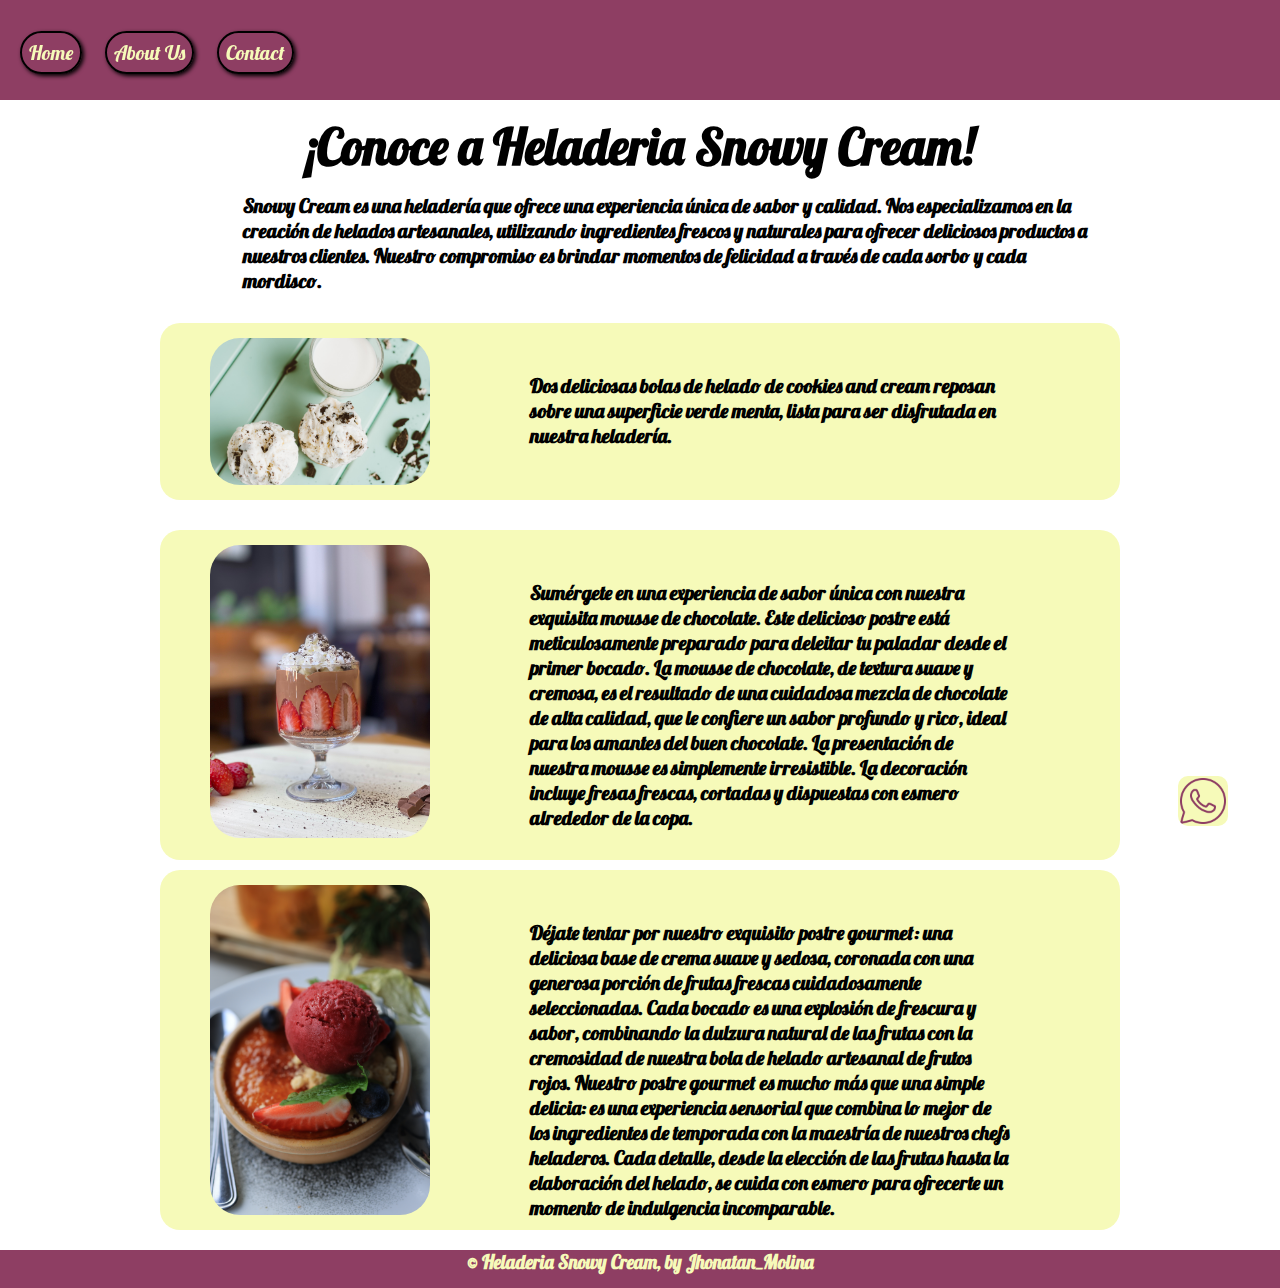
==== aboutUs.html @ 0a4cd0c5 "se agrega el sprint 1, tal como se envio" ====
<!DOCTYPE html>
<html lang="en">
<head>
    <meta charset="UTF-8">
    <meta name="viewport" content="width=device-width, initial-scale=1.0">
    <title>About Us</title>
    <link rel="stylesheet" href="./style.css">
    <link rel="preconnect" href="https://fonts.googleapis.com">
    <link rel="preconnect" href="https://fonts.gstatic.com" crossorigin>
    <link href="https://fonts.googleapis.com/css2?family=Cedarville+Cursive&family=Lobster&display=swap" rel="stylesheet">
    <link rel="ico" href="./favicon.ico">
</head>
<body>
    <header>
        <figure>
            <img class="logo"  src="./logo.png" alt="logo SnowyCream" width="150px">
        </figure>
        <nav>
            <a href="index.html">Home</a>
            <a href="aboutUs.html">About Us</a>
            <a href="contact.html">Contact</a>
        </nav>
    </header>
    <main class="main-about">
        <h1>¡Conoce a Heladeria Snowy Cream!</h1>
        <h2 class="about" >Snowy Cream es una heladería que ofrece una experiencia única de sabor y calidad. Nos especializamos en la creación de helados artesanales, utilizando ingredientes frescos y naturales para ofrecer deliciosos productos a nuestros clientes. Nuestro compromiso es brindar momentos de felicidad a través de cada sorbo y cada mordisco.</h2>
        <div class="container-home">
            <img class="image-presentation" id="one-image" src="./two-icecream.jpg" alt="" width="220px">
            <h2 class="descripcion">
                Dos deliciosas bolas de helado de cookies and cream reposan sobre una superficie verde menta, lista para ser disfrutada en nuestra heladería.
            </h2>
        </div>
        <div class="container-home" id="container-one">
            <img class="image-presentation" id="one-image" src="./strawberry.jpg" alt="" width="220px">
            <h2 class="descripcion">
                Sumérgete en una experiencia de sabor única con nuestra exquisita mousse de chocolate. Este delicioso postre está meticulosamente preparado para deleitar tu paladar desde el primer bocado. La mousse de chocolate, de textura suave y cremosa, es el resultado de una cuidadosa mezcla de chocolate de alta calidad, que le confiere un sabor profundo y rico, ideal para los amantes del buen chocolate.

                La presentación de nuestra mousse es simplemente irresistible. La decoración incluye fresas frescas, cortadas y dispuestas con esmero alrededor de la copa.

            </h2>
        </div>
        <div class="container-home" id="container-two">
            <img class="image-presentation" id="one-image" src="./redcream.jpg" alt="" width="220px">
            <h2 class="descripcion">
                Déjate tentar por nuestro exquisito postre gourmet: una deliciosa base de crema suave y sedosa, coronada con una generosa porción de frutas frescas cuidadosamente seleccionadas. Cada bocado es una explosión de frescura y sabor, combinando la dulzura natural de las frutas con la cremosidad de nuestra bola de helado artesanal de frutos rojos.

                Nuestro postre gourmet es mucho más que una simple delicia: es una experiencia sensorial que combina lo mejor de los ingredientes de temporada con la maestría de nuestros chefs heladeros. Cada detalle, desde la elección de las frutas hasta la elaboración del helado, se cuida con esmero para ofrecerte un momento de indulgencia incomparable.
            </h2>
        </div>
        <figure class="image-whatssap">
            <a class="whatssap" href="wa.link/pxi0cf"><img src="./icon-whatssap.png" alt="" width="50px"></a>
        </figure>
    </main>
    <footer class="footer-about">
        <h3>&copy Heladeria Snowy Cream, by Jhonatan_Molina</h3>
    </footer>
</body>
</html>
---- style.css ----
* {
    margin: 0;
    padding: 0;
    font-family: Lobster;
}
header {
    background-color: #8E3E63;;
    height: 100px;
    position: sticky;
    top: 0;
    z-index: 1000;
}

figure {
    padding: 0;
    margin: 0;
    height: 190px;
}

.logo {
    position: relative;
    left: 185vh;
    bottom: 25px;
}

nav {
    margin: 10px;
}

nav a {
    text-decoration: none;
    font-size: 20px;
    position: relative;
    bottom: 160px;
    margin: 10px;
    padding: 7px;
    border: 2px solid black;
    border-radius: 50px;
    box-shadow: 2px 2px 4px #000;
    color: #F6FAB9
}

nav a:hover {
    background-color: #F6FAB9;
    color: #8E3E63;
}

main {
    height: 480px;
}

h1 {
    text-align: center;
    margin: 15px;
    font-size: 50px;
}

.image-home {
    text-align: center;
}

.image-h1 {
    width: 300px;
    position: relative;
    bottom: 70px;
}

h2 {
    font-size:20px;
    position: relative;
    left: 150px;
}

.container-home {
    font-size: 0;
    width: 75%;
    margin: 0 auto;
    margin-top: 30px;
    height: 177px;
    background-color: #F6FAB9;
    border-radius: 20px;
}

.container-home h2,
.container-home figure {
    display: inline-block;
    width: 50%;
    vertical-align: top;
}

.container-home img {
    border-radius: 30px;
    position: relative;
    left: 30vh;
}

.whatssap {
    position: fixed;
    left: 92%;
    bottom: 70px;
}

.image-whatssap {
    height: auto;
}

.whatssap img {
    border-radius: 20%;
}

footer {
    background-color: #8E3E63;
    height: 38px;
    text-align: center;
    color: #F6FAB9
}

/* Estilos page sobre nosotros */

.about {
    position: relative;
    width: 865px;
    left: 19%;
}

#one-image {
    position: relative;
    top: 15px;
    left: 50px;
}

#container-one {
    height: 330px;
}

#container-two {
    height: 360px;
    position: relative;
    bottom: 20px;
}

.descripcion {
    position: relative;
    top: 50px;
}

.main-about {
    height: auto;
}

/* Estilos contact */

.parrafo-contact {
    width: 60%;
    text-align: center;
    position: relative;
    left: 270px;
    font-size:  20px;
}

.gmail {
    position: relative;
    left: 100px;
    background-color: #8E3E63;
    color: #F6FAB9 ;
    width: 210px;
    height: 25px;
    border-radius: 100px;
    font-size: 20px;
    font-family: Arial, Helvetica, sans-serif ;
    font-weight: bold;
}

.main-contact {
    background-color: #CAE6B2;
    position: relative;
    bottom: 15px;
}
.footer-contact {
    background-color: #fff;
    color: #8E3E63;
}
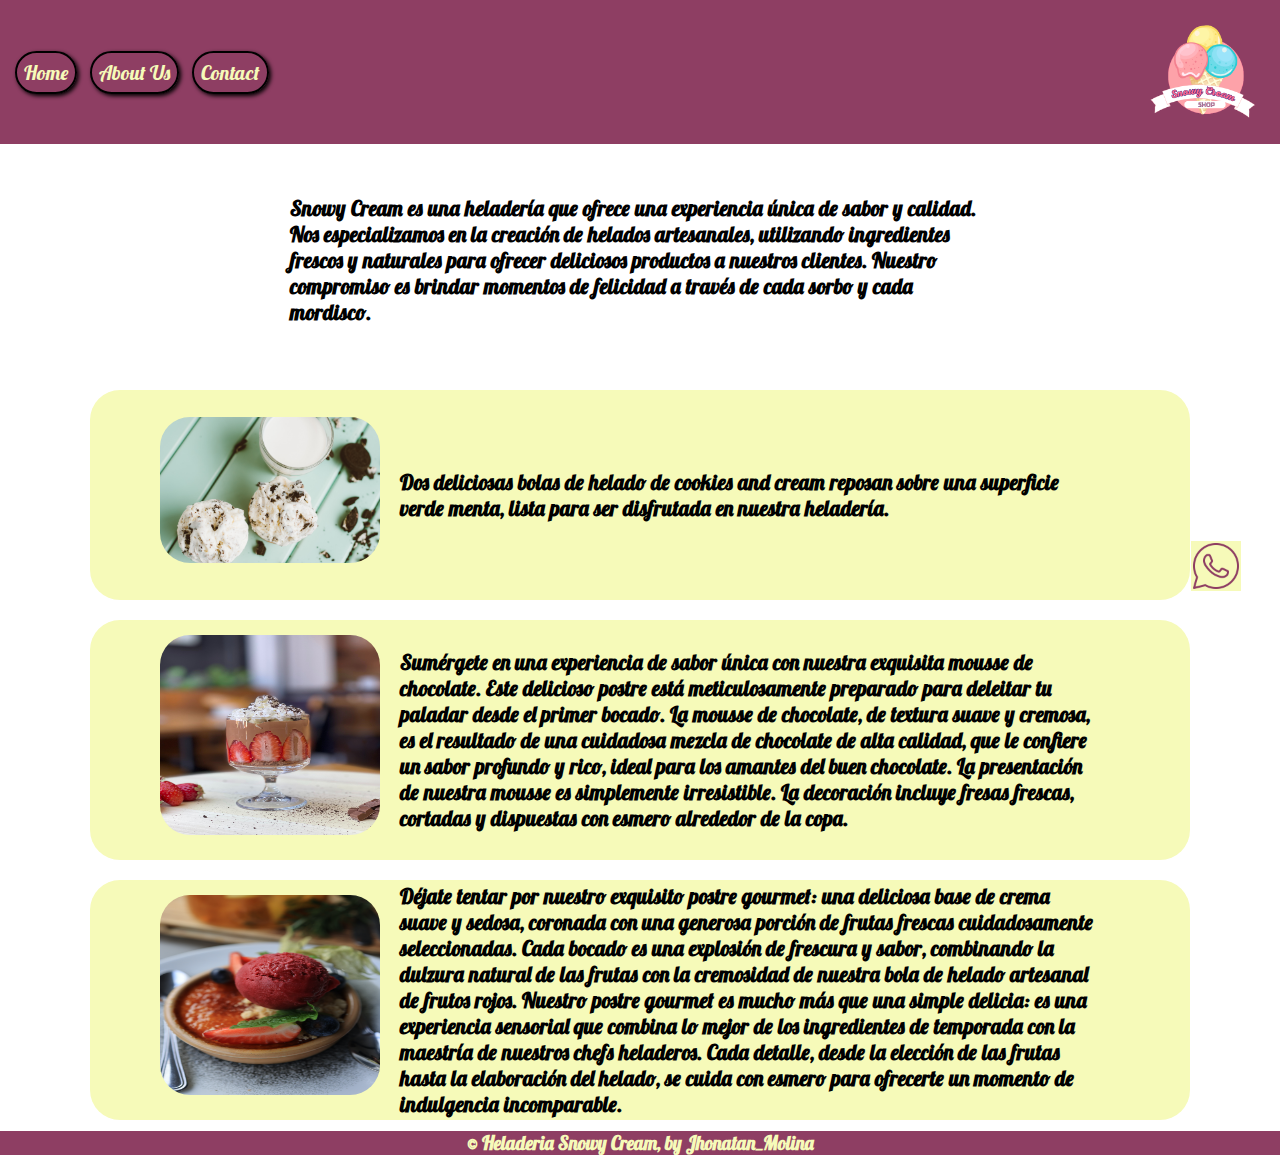
==== commit b7f098b5: "Se arreglan los estilos con flex en la page about us" ====
--- a/aboutUs.html
+++ b/aboutUs.html
@@ -12,26 +12,26 @@
 </head>
 <body>
     <header>
-        <figure>
-            <img class="logo"  src="./logo.png" alt="logo SnowyCream" width="150px">
-        </figure>
         <nav>
             <a href="index.html">Home</a>
             <a href="aboutUs.html">About Us</a>
             <a href="contact.html">Contact</a>
-        </nav>
+            </nav>
+        <figure>
+            <img class="logo"  src="./logo.png" alt="logo SnowyCream" width="150px">
+        </figure>
     </header>
     <main class="main-about">
         <h1>¡Conoce a Heladeria Snowy Cream!</h1>
         <h2 class="about" >Snowy Cream es una heladería que ofrece una experiencia única de sabor y calidad. Nos especializamos en la creación de helados artesanales, utilizando ingredientes frescos y naturales para ofrecer deliciosos productos a nuestros clientes. Nuestro compromiso es brindar momentos de felicidad a través de cada sorbo y cada mordisco.</h2>
-        <div class="container-home">
+        <div class="container-home container-about">
             <img class="image-presentation" id="one-image" src="./two-icecream.jpg" alt="" width="220px">
             <h2 class="descripcion">
                 Dos deliciosas bolas de helado de cookies and cream reposan sobre una superficie verde menta, lista para ser disfrutada en nuestra heladería.
             </h2>
         </div>
-        <div class="container-home" id="container-one">
-            <img class="image-presentation" id="one-image" src="./strawberry.jpg" alt="" width="220px">
+        <div class="container-home container-about" id="container-one">
+            <img class="image-presentation" id="one-image" src="./strawberry.jpg" alt="" width="220px" height="200px">
             <h2 class="descripcion">
                 Sumérgete en una experiencia de sabor única con nuestra exquisita mousse de chocolate. Este delicioso postre está meticulosamente preparado para deleitar tu paladar desde el primer bocado. La mousse de chocolate, de textura suave y cremosa, es el resultado de una cuidadosa mezcla de chocolate de alta calidad, que le confiere un sabor profundo y rico, ideal para los amantes del buen chocolate.
 
@@ -39,8 +39,8 @@
 
             </h2>
         </div>
-        <div class="container-home" id="container-two">
-            <img class="image-presentation" id="one-image" src="./redcream.jpg" alt="" width="220px">
+        <div class="container-home container-about" id="container-two">
+            <img class="image-presentation" id="one-image" src="./redcream.jpg" alt="" width="220px" height="200px">
             <h2 class="descripcion">
                 Déjate tentar por nuestro exquisito postre gourmet: una deliciosa base de crema suave y sedosa, coronada con una generosa porción de frutas frescas cuidadosamente seleccionadas. Cada bocado es una explosión de frescura y sabor, combinando la dulzura natural de las frutas con la cremosidad de nuestra bola de helado artesanal de frutos rojos.
 
--- a/style.css
+++ b/style.css
@@ -3,24 +3,18 @@
     padding: 0;
     font-family: Lobster;
 }
+
+
+/* Estilos del header */
 header {
-    background-color: #8E3E63;;
-    height: 100px;
-    position: sticky;
-    top: 0;
-    z-index: 1000;
-}
-
-figure {
-    padding: 0;
-    margin: 0;
-    height: 190px;
-}
-
-.logo {
-    position: relative;
-    left: 185vh;
-    bottom: 25px;
+    position: fixed;
+    width: 100%;
+    display: flex;
+    align-items: center;
+    justify-content: space-between;
+    height: 16vh;
+    background-color: #8E3E63;
+    z-index: 1;
 }
 
 nav {
@@ -28,155 +22,88 @@
 }
 
 nav a {
+    margin: 10px;
+    padding: 7px;
     text-decoration: none;
     font-size: 20px;
-    position: relative;
-    bottom: 160px;
-    margin: 10px;
-    padding: 7px;
+    color: #F6FAB9;
     border: 2px solid black;
     border-radius: 50px;
     box-shadow: 2px 2px 4px #000;
-    color: #F6FAB9
+    margin: 5px;
 }
 
-nav a:hover {
-    background-color: #F6FAB9;
-    color: #8E3E63;
+/* Estilos del main */
+
+main {
+    display: flex;
+    flex-direction: column;
+    align-items: center;
+    position: relative;
+    top: 100px;
 }
 
-main {
-    height: 480px;
+
+main figure {
+    margin: 0;
+    padding: 0;
+    height: 258px;
+    position: relative;
+    top: 1px;
 }
 
-h1 {
-    text-align: center;
-    margin: 15px;
-    font-size: 50px;
-}
-
-.image-home {
-    text-align: center;
-}
-
-.image-h1 {
-    width: 300px;
-    position: relative;
-    bottom: 70px;
+.container-home {
+    display: flex;
+    justify-content: center;
+    border-radius: 30px;
+    width: 1100px;
+    height: 210px;
+    background-color: #F6FAB9;
+    align-items: center;
 }
 
 h2 {
-    font-size:20px;
-    position: relative;
-    left: 150px;
+    display: flex;
+    align-items: center;
+    width: 700px;
+    height: 200px;
+    font-size: 1.3em;
+    margin: 20px;
 }
 
-.container-home {
-    font-size: 0;
-    width: 75%;
-    margin: 0 auto;
-    margin-top: 30px;
-    height: 177px;
-    background-color: #F6FAB9;
-    border-radius: 20px;
-}
-
-.container-home h2,
-.container-home figure {
-    display: inline-block;
-    width: 50%;
-    vertical-align: top;
-}
-
-.container-home img {
+.image-presentation {
     border-radius: 30px;
-    position: relative;
-    left: 30vh;
-}
-
-.whatssap {
-    position: fixed;
-    left: 92%;
-    bottom: 70px;
 }
 
 .image-whatssap {
+    margin-left: 90vw;
+    position: fixed;
+    z-index: 2;
+    margin-top: 540px;
+}
+
+footer {
+    position: relative;
+    top: 101px;
+    display: flex;
+    justify-content: center;
+    background-color: #8E3E63;
+    color: #F6FAB9;
+}
+
+/* Estilos al aboutUs */
+
+.container-about {
+    margin: 10px;
+}
+
+
+#container-two, 
+#container-one {
     height: auto;
 }
 
-.whatssap img {
-    border-radius: 20%;
+.image-presentation {
+    margin-bottom: 10px;
 }
 
-footer {
-    background-color: #8E3E63;
-    height: 38px;
-    text-align: center;
-    color: #F6FAB9
-}
-
-/* Estilos page sobre nosotros */
-
-.about {
-    position: relative;
-    width: 865px;
-    left: 19%;
-}
-
-#one-image {
-    position: relative;
-    top: 15px;
-    left: 50px;
-}
-
-#container-one {
-    height: 330px;
-}
-
-#container-two {
-    height: 360px;
-    position: relative;
-    bottom: 20px;
-}
-
-.descripcion {
-    position: relative;
-    top: 50px;
-}
-
-.main-about {
-    height: auto;
-}
-
-/* Estilos contact */
-
-.parrafo-contact {
-    width: 60%;
-    text-align: center;
-    position: relative;
-    left: 270px;
-    font-size:  20px;
-}
-
-.gmail {
-    position: relative;
-    left: 100px;
-    background-color: #8E3E63;
-    color: #F6FAB9 ;
-    width: 210px;
-    height: 25px;
-    border-radius: 100px;
-    font-size: 20px;
-    font-family: Arial, Helvetica, sans-serif ;
-    font-weight: bold;
-}
-
-.main-contact {
-    background-color: #CAE6B2;
-    position: relative;
-    bottom: 15px;
-}
-.footer-contact {
-    background-color: #fff;
-    color: #8E3E63;
-}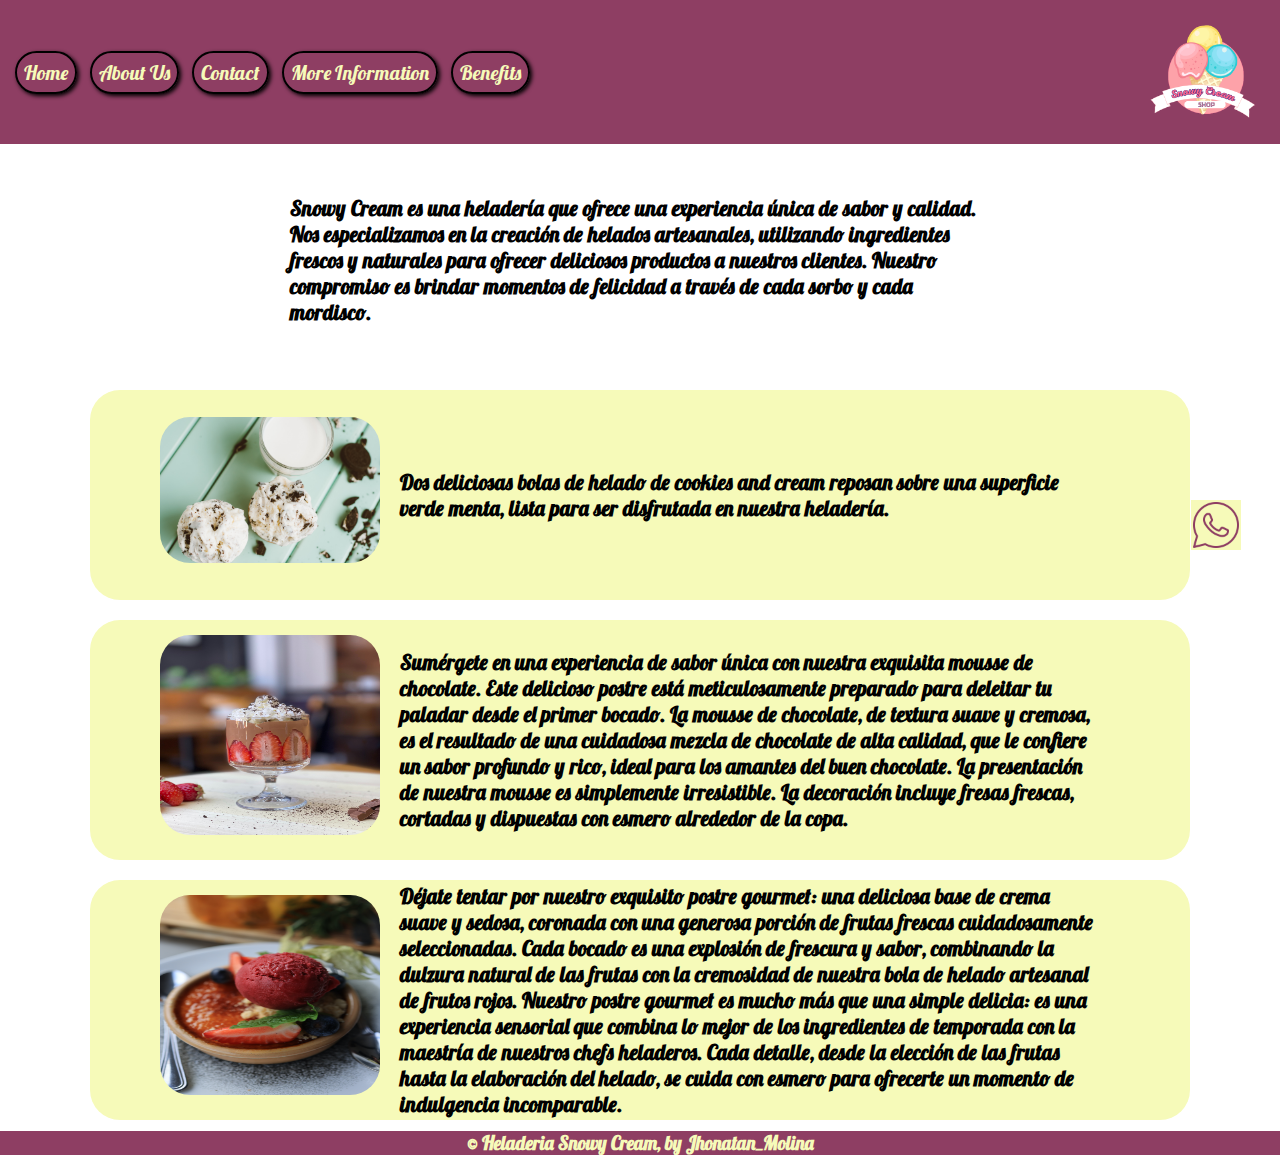
==== commit 9054b330: "Se agrego las nuevas dos pages" ====
--- a/aboutUs.html
+++ b/aboutUs.html
@@ -16,6 +16,8 @@
             <a href="index.html">Home</a>
             <a href="aboutUs.html">About Us</a>
             <a href="contact.html">Contact</a>
+            <a href="information.html">More Information</a>
+            <a href="benefitsTips.html">Benefits</a>
             </nav>
         <figure>
             <img class="logo"  src="./logo.png" alt="logo SnowyCream" width="150px">
--- a/style.css
+++ b/style.css
@@ -33,6 +33,11 @@
     margin: 5px;
 }
 
+nav a:hover {
+    background-color: #F6FAB9;
+    color: #8E3E63;
+}
+
 /* Estilos del main */
 
 main {
@@ -44,7 +49,7 @@
 }
 
 
-main figure {
+.figures {
     margin: 0;
     padding: 0;
     height: 258px;
@@ -79,7 +84,7 @@
     margin-left: 90vw;
     position: fixed;
     z-index: 2;
-    margin-top: 540px;
+    margin-top: 400px;
 }
 
 footer {
@@ -107,3 +112,26 @@
     margin-bottom: 10px;
 }
 
+
+/* Estilos para el contac */
+.main-contact {
+    display: flex;
+    height: 508px;
+    background-color: #F6FAB9;
+}
+
+.parrafo-contact {
+    font-size: 1.5em;
+    width: 80vw;
+    height: 10vh;
+}
+
+.gmail {
+    position: relative;
+    top: 100px;
+    right: 600px;
+    background-color: #8E3E63;
+    color: #F6FAB9;
+    border-radius: 5px ;
+    padding: 10px;
+}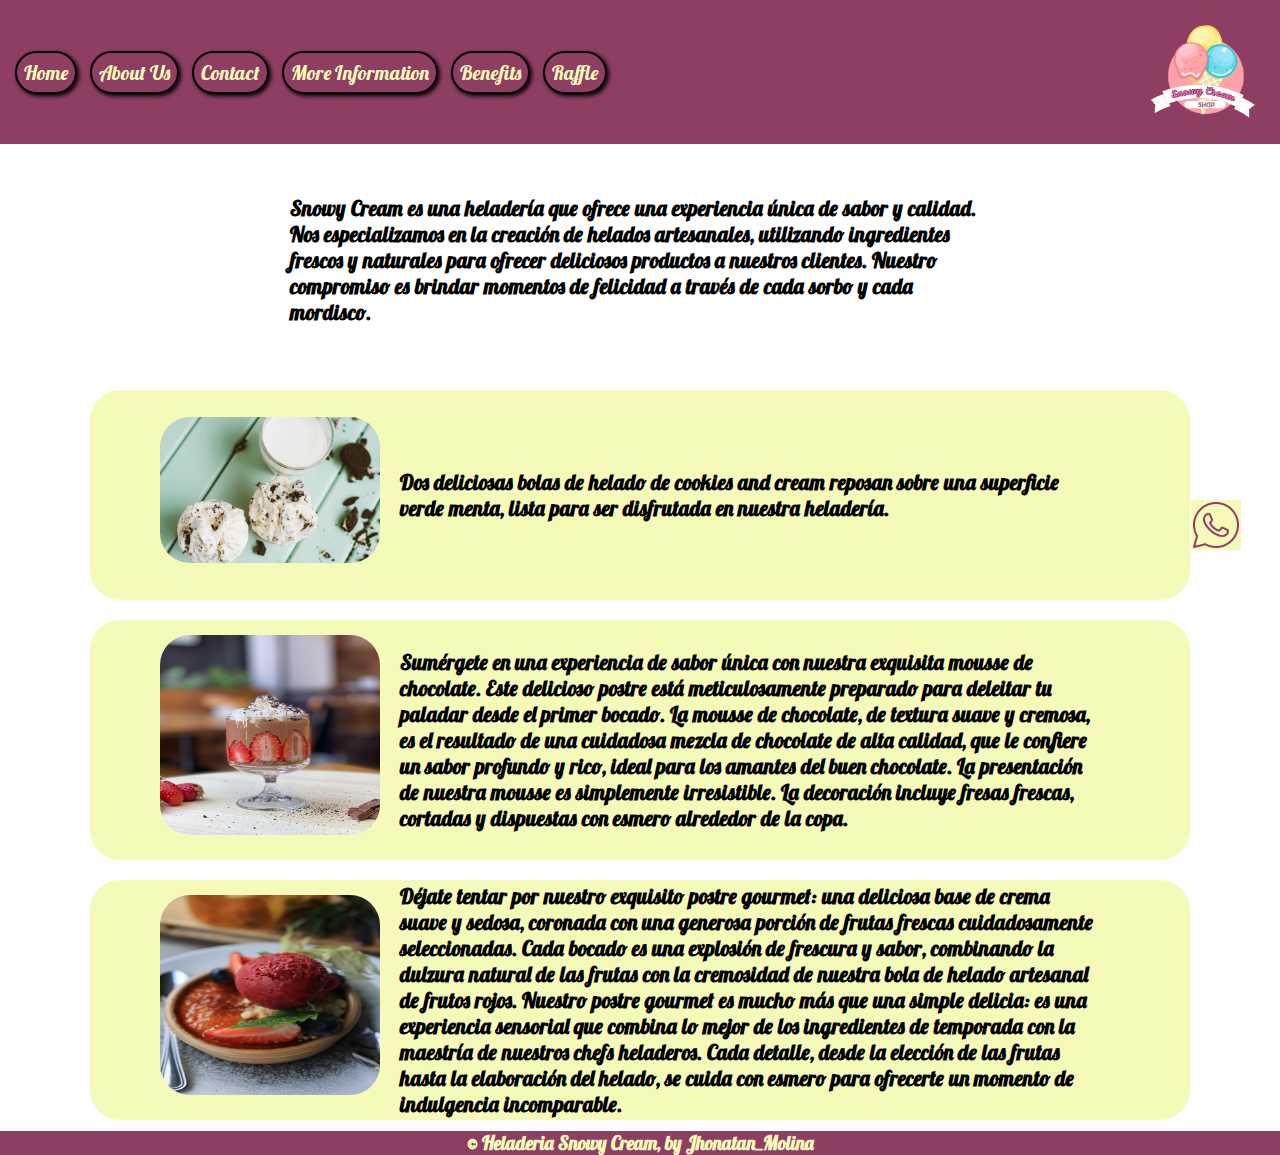
==== commit 568f38e1: "Se agrego el boton de raffle en las otras paginas" ====
--- a/aboutUs.html
+++ b/aboutUs.html
@@ -1,5 +1,6 @@
 <!DOCTYPE html>
 <html lang="en">
+
 <head>
     <meta charset="UTF-8">
     <meta name="viewport" content="width=device-width, initial-scale=1.0">
@@ -7,9 +8,11 @@
     <link rel="stylesheet" href="./style.css">
     <link rel="preconnect" href="https://fonts.googleapis.com">
     <link rel="preconnect" href="https://fonts.gstatic.com" crossorigin>
-    <link href="https://fonts.googleapis.com/css2?family=Cedarville+Cursive&family=Lobster&display=swap" rel="stylesheet">
-    <link rel="ico" href="./favicon.ico">
+    <link href="https://fonts.googleapis.com/css2?family=Cedarville+Cursive&family=Lobster&display=swap"
+        rel="stylesheet">
+    <link rel="ico" href="./assets/img/favicon.ico">
 </head>
+
 <body>
     <header>
         <nav>
@@ -18,43 +21,63 @@
             <a href="contact.html">Contact</a>
             <a href="information.html">More Information</a>
             <a href="benefitsTips.html">Benefits</a>
-            </nav>
+            <a href="raffle.html">Raffle</a>
+        </nav>
         <figure>
-            <img class="logo"  src="./logo.png" alt="logo SnowyCream" width="150px">
+            <img class="logo" src="./assets/img/logo.png" alt="logo SnowyCream" width="150px">
         </figure>
     </header>
     <main class="main-about">
         <h1>¡Conoce a Heladeria Snowy Cream!</h1>
-        <h2 class="about" >Snowy Cream es una heladería que ofrece una experiencia única de sabor y calidad. Nos especializamos en la creación de helados artesanales, utilizando ingredientes frescos y naturales para ofrecer deliciosos productos a nuestros clientes. Nuestro compromiso es brindar momentos de felicidad a través de cada sorbo y cada mordisco.</h2>
+        <h2 class="about">Snowy Cream es una heladería que ofrece una experiencia única de sabor y calidad. Nos
+            especializamos en la creación de helados artesanales, utilizando ingredientes frescos y naturales para
+            ofrecer deliciosos productos a nuestros clientes. Nuestro compromiso es brindar momentos de felicidad a
+            través de cada sorbo y cada mordisco.</h2>
         <div class="container-home container-about">
-            <img class="image-presentation" id="one-image" src="./two-icecream.jpg" alt="" width="220px">
+            <img class="image-presentation" id="one-image" src="./assets/img/two-icecream.jpg"
+                alt="Imagen de dos bolas de helado" width="220px">
             <h2 class="descripcion">
-                Dos deliciosas bolas de helado de cookies and cream reposan sobre una superficie verde menta, lista para ser disfrutada en nuestra heladería.
+                Dos deliciosas bolas de helado de cookies and cream reposan sobre una superficie verde menta, lista para
+                ser disfrutada en nuestra heladería.
             </h2>
         </div>
         <div class="container-home container-about" id="container-one">
-            <img class="image-presentation" id="one-image" src="./strawberry.jpg" alt="" width="220px" height="200px">
+            <img class="image-presentation" id="one-image" src="./assets/img/strawberry.jpg"
+                alt="Imagen de fresas mousse" width="220px" height="200px">
             <h2 class="descripcion">
-                Sumérgete en una experiencia de sabor única con nuestra exquisita mousse de chocolate. Este delicioso postre está meticulosamente preparado para deleitar tu paladar desde el primer bocado. La mousse de chocolate, de textura suave y cremosa, es el resultado de una cuidadosa mezcla de chocolate de alta calidad, que le confiere un sabor profundo y rico, ideal para los amantes del buen chocolate.
+                Sumérgete en una experiencia de sabor única con nuestra exquisita mousse de chocolate. Este delicioso
+                postre está meticulosamente preparado para deleitar tu paladar desde el primer bocado. La mousse de
+                chocolate, de textura suave y cremosa, es el resultado de una cuidadosa mezcla de chocolate de alta
+                calidad, que le confiere un sabor profundo y rico, ideal para los amantes del buen chocolate.
 
-                La presentación de nuestra mousse es simplemente irresistible. La decoración incluye fresas frescas, cortadas y dispuestas con esmero alrededor de la copa.
+                La presentación de nuestra mousse es simplemente irresistible. La decoración incluye fresas frescas,
+                cortadas y dispuestas con esmero alrededor de la copa.
 
             </h2>
         </div>
         <div class="container-home container-about" id="container-two">
-            <img class="image-presentation" id="one-image" src="./redcream.jpg" alt="" width="220px" height="200px">
+            <img class="image-presentation" id="one-image" src="./assets/img/redcream.jpg"
+                alt="Imagen de postre gourmet" width="220px" height="200px">
             <h2 class="descripcion">
-                Déjate tentar por nuestro exquisito postre gourmet: una deliciosa base de crema suave y sedosa, coronada con una generosa porción de frutas frescas cuidadosamente seleccionadas. Cada bocado es una explosión de frescura y sabor, combinando la dulzura natural de las frutas con la cremosidad de nuestra bola de helado artesanal de frutos rojos.
+                Déjate tentar por nuestro exquisito postre gourmet: una deliciosa base de crema suave y sedosa, coronada
+                con una generosa porción de frutas frescas cuidadosamente seleccionadas. Cada bocado es una explosión de
+                frescura y sabor, combinando la dulzura natural de las frutas con la cremosidad de nuestra bola de
+                helado artesanal de frutos rojos.
 
-                Nuestro postre gourmet es mucho más que una simple delicia: es una experiencia sensorial que combina lo mejor de los ingredientes de temporada con la maestría de nuestros chefs heladeros. Cada detalle, desde la elección de las frutas hasta la elaboración del helado, se cuida con esmero para ofrecerte un momento de indulgencia incomparable.
+                Nuestro postre gourmet es mucho más que una simple delicia: es una experiencia sensorial que combina lo
+                mejor de los ingredientes de temporada con la maestría de nuestros chefs heladeros. Cada detalle, desde
+                la elección de las frutas hasta la elaboración del helado, se cuida con esmero para ofrecerte un momento
+                de indulgencia incomparable.
             </h2>
         </div>
         <figure class="image-whatssap">
-            <a class="whatssap" href="wa.link/pxi0cf"><img src="./icon-whatssap.png" alt="" width="50px"></a>
+            <a class="whatssap" href="wa.link/pxi0cf"><img src="./assets/img/icon-whatssap.png" alt="Icono de WhatsApp"
+                    width="50px"></a>
         </figure>
     </main>
     <footer class="footer-about">
         <h3>&copy Heladeria Snowy Cream, by Jhonatan_Molina</h3>
     </footer>
 </body>
+
 </html>--- a/style.css
+++ b/style.css
@@ -134,4 +134,119 @@
     color: #F6FAB9;
     border-radius: 5px ;
     padding: 10px;
-}+}
+
+/* Estilos para la page information  */
+.main-information {
+    display: flex;
+    align-items: center;
+    justify-content: center;
+    height: 463px;
+}
+
+.h1-information {
+    padding-top: 30px ;
+}
+
+.subtitle {
+    padding-top:20px;
+    padding-bottom: 20px;
+    font-size: 20px;
+}
+
+table {
+    width:60%;
+    border-collapse: collapse;
+}
+
+th {
+    background-color: #f2f2f2;
+    border: 1px solid #ddd;
+    padding: 18px;
+    text-align: left;
+}
+
+td {
+    border: 1px solid #ddd;
+    padding: 20px;
+    text-align: left;
+}
+
+.footer-information {
+    width: 100%
+}
+
+/* Estilos para la page BenefitsTips */
+
+.main-benefit {
+    background-color: #F6FAB9;
+}
+
+.container-benefit {
+    display: flex;
+    align-items: center;
+    justify-content: space-evenly;
+    border: 3px solid #8E3E63;
+    width: 40vw;
+    height: 55vh;
+    margin: 10px;
+}
+
+.concon {
+    height:30vh;
+}
+
+.title {
+    list-style: none;
+    display: flex;
+    justify-content: center;
+    font-size: 1.6em;
+    color: #8E3E63;
+}
+
+li {
+    display: flex;
+    justify-content: center;
+}
+
+.main-raffle {
+    min-height: 90vh;
+}
+
+.container-raffle {
+    text-align: center;
+}
+
+.parrafo-raffle {
+    font-size: 23px;
+}
+
+.form-map {
+    display: flex;
+    align-items: center;
+    width: 70%;
+    justify-content: space-evenly;
+}
+
+.map {
+    display: flex;
+    flex-direction: column;
+    text-align: center;
+    gap: 12px;
+}
+
+.sect-form, .map {
+    position: relative;
+    top: 27px;
+}
+
+.form {
+    display: flex;
+    flex-direction: column;
+    gap: 10px;
+    font-size: 14px;
+    border: 1px solid black;
+    padding: 10px;
+}
+
+.footer raffle